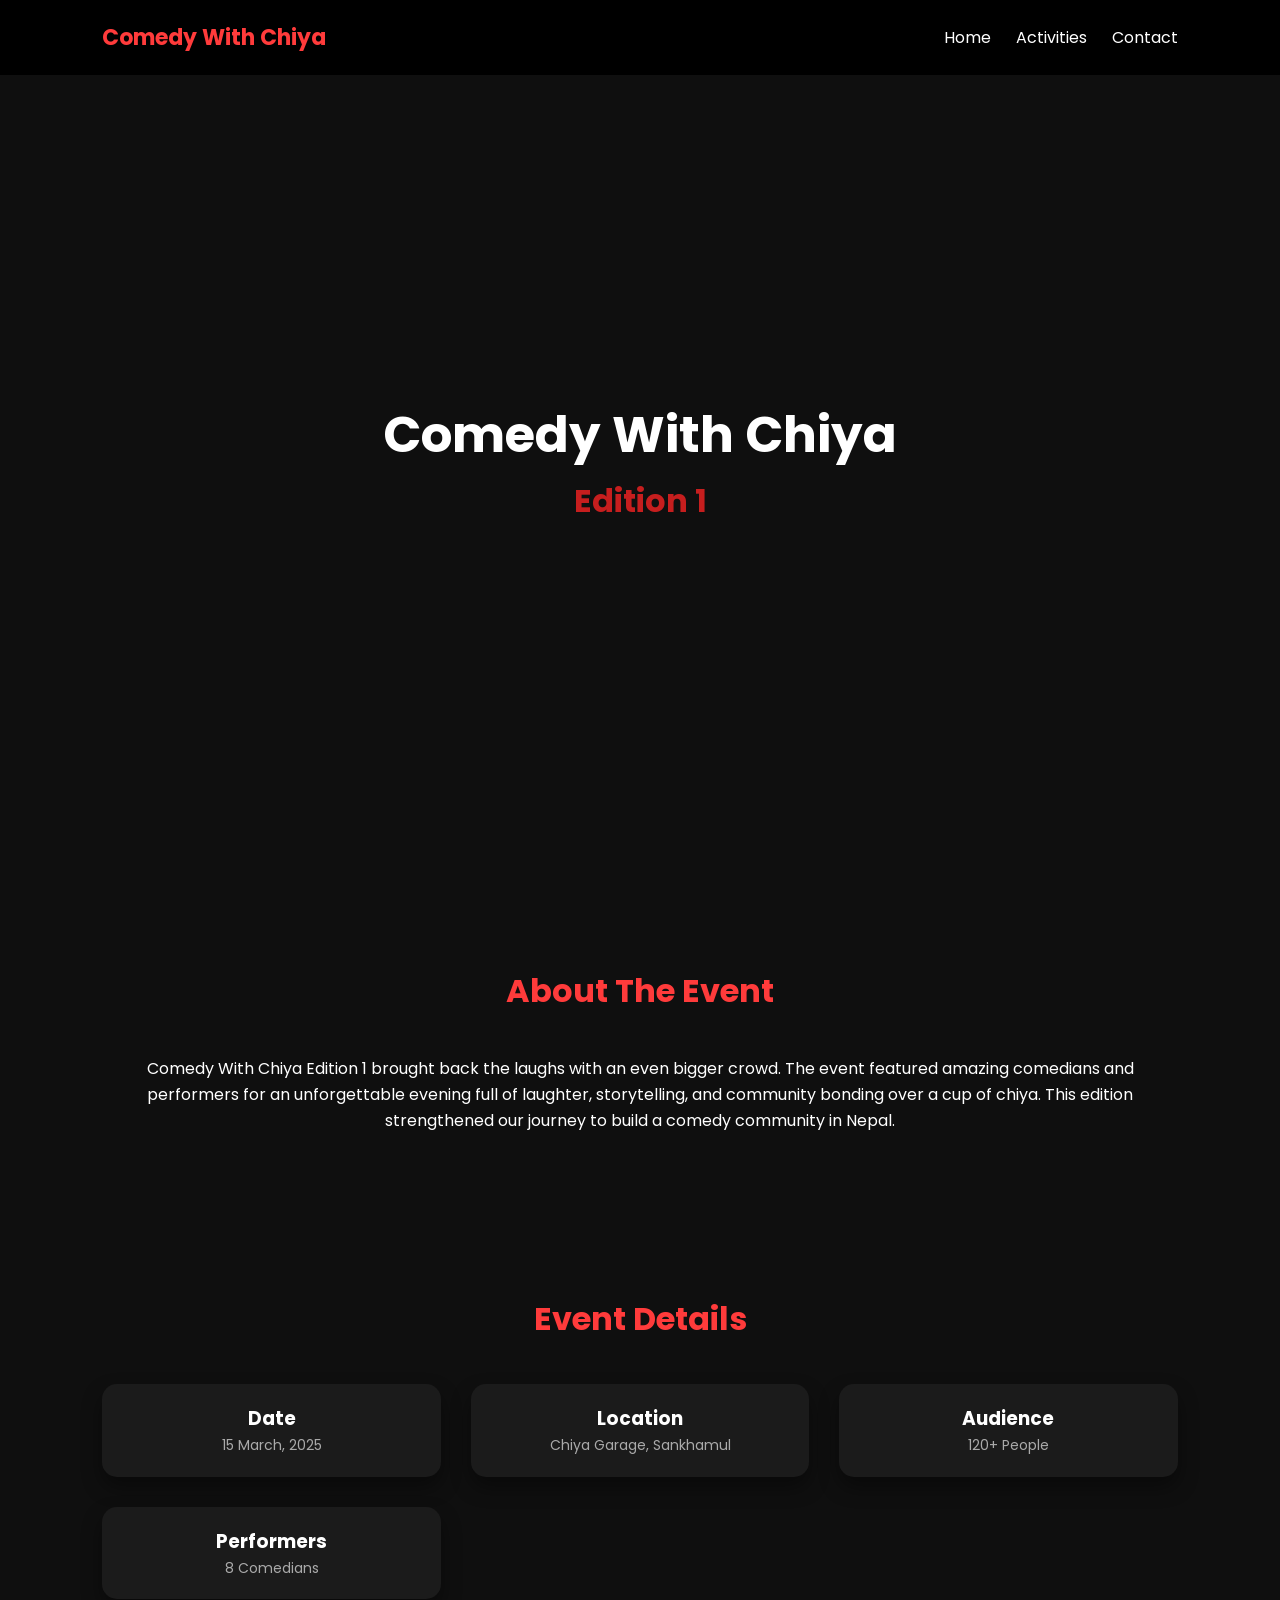
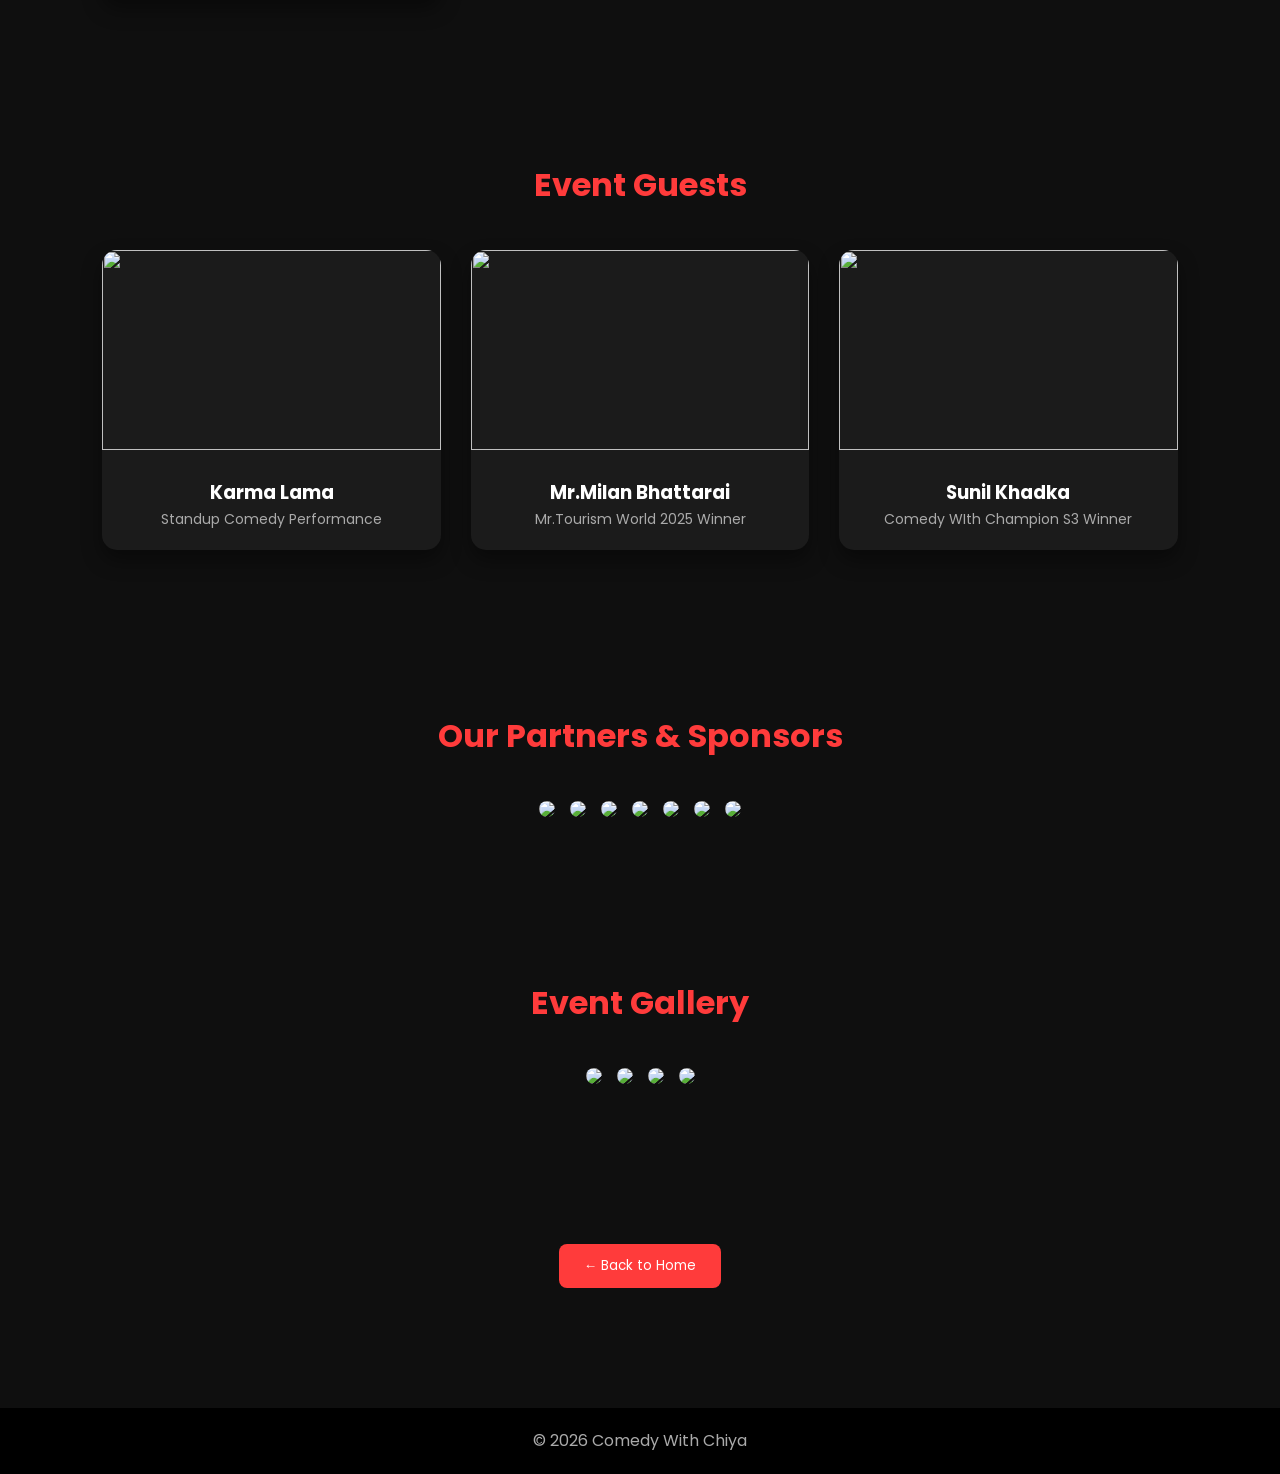
==== edition1.html @ e6fb36c1 "Comedy Chiya" ====
<!DOCTYPE html>
<html lang="en">

<head>
<meta charset="UTF-8">
<meta name="viewport" content="width=device-width, initial-scale=1.0">
<title>Comedy With Chiya | Edition 1</title>
<link rel="stylesheet" href="style.css">
<link href="https://fonts.googleapis.com/css2?family=Poppins:wght@300;400;600;700&display=swap" rel="stylesheet">
</head>

<body>

<!-- NAVBAR -->
<nav class="navbar">

  <a href="index.html" style="text-decoration:none;">
    <h2 class="logo">Comedy With Chiya</h2>
  </a>

  <ul class="menu">
    <li><a href="index.html">Home</a></li>
    <li><a href="index.html#activities">Activities</a></li>
    <li><a href="index.html#contact">Contact</a></li>
  </ul>

  <!-- HAMBURGER BUTTON -->
  <button class="hamburger" aria-label="Toggle menu">
    <span></span>
    <span></span>
    <span></span>
  </button>

</nav>


<!-- HERO -->
<section class="hero" style="background-image: url('images/20250315_151139.jpg');">
  <div class="hero-text">
    <h1>Comedy With Chiya</h1>
    <h2 style="color:rgb(198, 30, 30);">Edition 1</h2>
  </div>
</section>


<!-- ABOUT EVENT -->
<section>
  <h2>About The Event</h2>
  <p>
    Comedy With Chiya Edition 1 brought back the laughs with an even bigger crowd.
    The event featured amazing comedians and performers for an unforgettable evening
    full of laughter, storytelling, and community bonding over a cup of chiya.
    This edition strengthened our journey to build a comedy community in Nepal.
  </p>
</section>


<!-- EVENT DETAILS -->
<section>
  <h2>Event Details</h2>
  <div class="cards">

    <div class="card">
      <div class="card-content">
        <h3>Date</h3>
        <p>15 March, 2025</p>
      </div>
    </div>

    <div class="card">
      <div class="card-content">
        <h3>Location</h3>
        <p>Chiya Garage, Sankhamul</p>
      </div>
    </div>

    <div class="card">
      <div class="card-content">
        <h3>Audience</h3>
        <p>120+ People</p>
      </div>
    </div>

    <div class="card">
      <div class="card-content">
        <h3>Performers</h3>
        <p>8 Comedians</p>
      </div>
    </div>

  </div>
</section>


<!-- MAIN PERFORMERS -->
<section>
  <h2>Event Guests</h2>
  <div class="cards">

    <div class="card">
      <img src="images/605290414_1783597952338507_599690524473842891_n.jpg">
      <div class="card-content">
        <h3>Karma Lama</h3>
        <p>Standup Comedy Performance</p>
      </div>
    </div>

    <div class="card">
      <img src="images/479493125_18373687003140709_1379511952801654436_n.jpg">
      <div class="card-content">
        <h3>Mr.Milan Bhattarai</h3>
        <p>Mr.Tourism World 2025 Winner</p>
      </div>
    </div>

    <div class="card">
      <img src="images/480541341_1792596924871518_2401573149814443411_n.jpg">
      <div class="card-content">
        <h3>Sunil Khadka</h3>
        <p>Comedy WIth Champion S3 Winner </p>
      </div>
    </div>

  </div>
</section>


<!-- SPONSORS -->
<section>
  <h2>Our Partners & Sponsors</h2>
  <div class="gallery">
    <img src="event photo/483905846_122116037486721209_2777648055654787429_n.jpg" style="max-height:120px; width:auto; object-fit:contain;">
    <img src="images/Screenshot 2026-04-01 131326.png" style="max-height:120px; width:auto; object-fit:contain;">
    <img src="event photo/481081699_986468246915918_3793425441811540124_n.jpg" style="max-height:120px; width:auto; object-fit:contain;">
    <img src="event photo/460965126_8203624623025975_8965749640051175262_n.jpg" style="max-height:120px; width:auto; object-fit:contain;">
    <img src="event photo/272788236_283445983794416_6327246006598619368_n.jpg" style="max-height:120px; width:auto; object-fit:contain;">
    <img src="event photo/461852845_122100393128554057_2474220922003408808_n.jpg" style="max-height:120px; width:auto; object-fit:contain;">
    <img src="images/585623380_1371946947626902_627332803210815440_n.jpg" style="max-height:120px; width:auto; object-fit:contain;">
  </div>
</section>


<!-- EVENT GALLERY -->
<section>
  <h2>Event Gallery</h2>
  <div class="gallery">
    <img src="event photo/485134056_122117759498721209_1723653403681498223_n.jpg" style="max-height:120px; width:auto; object-fit:contain;">
    <img src="event photo/485678010_122117759444721209_6529653990307157990_n.jpg" style="max-height:120px; width:auto; object-fit:contain;">
    <img src="event photo/484827165_122117759366721209_2181789212938798368_n.jpg" style="max-height:120px; width:auto; object-fit:contain;">
    <img src="event photo/485145144_122117759108721209_3449005939502560600_n.jpg" style="max-height:120px; width:auto; object-fit:contain;">
  </div>
</section>


<!-- BACK BUTTON -->
<section>
  <a href="index.html">
    <button style="padding:12px 25px; background:#ff3b3b; border:none; border-radius:8px; color:white; cursor:pointer;">
      ← Back to Home
    </button>
  </a>
</section>


<!-- FOOTER -->
<footer>
  <p>© 2026 Comedy With Chiya</p>
</footer>

<script src="script.js"></script>

</body>
</html>
---- style.css ----
*{
  margin:0;
  padding:0;
  box-sizing:border-box;
  font-family:'Poppins',sans-serif;
}

body{
  background:#0f0f0f;
  color:white;
  line-height:1.6;
}

/* NAVBAR */

.navbar{
  display:flex;
  justify-content:space-between;
  align-items:center;
  padding:20px 8%;
  background:#000;
  position:sticky;
  top:0;
  z-index:1000;
}

.logo{
  color:#ff3b3b;
  font-size:22px;
  font-weight:700;
}

.menu{
  list-style:none;
  display:flex;
  gap:25px;
}

.menu a{
  text-decoration:none;
  color:white;
  transition:0.3s;
}

.menu a:hover{
  color:#ff3b3b;
}

/* HAMBURGER */
.hamburger{
  display:none;
  flex-direction:column;
  gap:5px;
  cursor:pointer;
  background:none;
  border:none;
  padding:5px;
  z-index:1100;
}

.hamburger span{
  display:block;
  width:25px;
  height:3px;
  background:white;
  border-radius:3px;
  transition:0.3s;
}

.hamburger.active span:nth-child(1){
  transform:translateY(8px) rotate(45deg);
}

.hamburger.active span:nth-child(2){
  opacity:0;
}

.hamburger.active span:nth-child(3){
  transform:translateY(-8px) rotate(-45deg);
}

/* MOBILE MENU OPEN */
.menu.open{
  display:flex;
}

/* HERO - MAIN SITE */
.hero{
  height:90vh;
  display:flex;
  justify-content:center;
  align-items:center;
  text-align:center;
  background:linear-gradient(rgba(0,0,0,0.6),rgba(0,0,0,0.6)),
  url(images/IMG_0416.jpg);
  background-size:cover;
  background-position:center;
}

.hero-text h1{
  font-size:50px;
}

.hero-text span{
  color:#ff3b3b;
}

.hero-text p{
  margin:15px 0;
  color:#ccc;
}

.hero button{
  padding:12px 25px;
  border:none;
  background:#ff3b3b;
  color:white;
  border-radius:8px;
  cursor:pointer;
  font-weight:600;
  transition:0.3s;
}

.hero button:hover{
  transform:scale(1.05);
}

/* HERO - EDITION PAGES */
.edition-hero {
  height: 80vh;
  display: flex;
  justify-content: center;
  align-items: center;
  text-align: center;
  background-size: cover;
  background-position: center;
  background-repeat: no-repeat;
  position: relative;
}

.edition-hero::before {
  content: '';
  position: absolute;
  top: 0;
  left: 0;
  width: 100%;
  height: 100%;
  background: rgba(0,0,0,0.6);
}

.edition-hero .hero-text {
  position: relative;
  color: white;
  z-index: 1;
}

.edition-hero h1 {
  font-size: 48px;
  margin-bottom: 10px;
  color: #ff3b3b;
}

.edition-hero h2 {
  font-size: 32px;
  margin-bottom: 10px;
}

.edition-hero p {
  color: #ccc;
  font-size: 18px;
}

/* SECTION */
section{
  padding:80px 8%;
  text-align:center;
}

section h2{
  font-size:32px;
  margin-bottom:40px;
  color:#ff3b3b;
}

/* CARDS */
.cards{
  display:grid;
  grid-template-columns:repeat(auto-fit,minmax(250px,1fr));
  gap:30px;
}

.card{
  background:#1b1b1b;
  border-radius:15px;
  overflow:hidden;
  transition:0.3s;
  box-shadow:0 10px 20px rgba(0,0,0,0.4);
}

.card img{
  width:100%;
  height:200px;
  object-fit:cover;
}

.card-content{
  padding:20px;
}

.card p{
  color:#aaa;
  font-size:14px;
}

.card span{
  display:inline-block;
  margin-top:10px;
  color:#ff3b3b;
  font-weight:600;
}

.card:hover{
  transform:translateY(-10px);
  box-shadow:0 20px 40px rgba(0,0,0,0.6);
}

.card-link{
  text-decoration:none;
  color:white;
}


/* TEAM SECTION */
#team{
  padding:80px 8%;
  text-align:center;
}

#team h2{
  font-size:32px;
  margin-bottom:40px;
  color:#ff3b3b;
}

.team-card{
  background:#1b1b1b;
  border-radius:15px;
  overflow:hidden;
  transition:0.3s;
  box-shadow:0 10px 25px rgba(0,0,0,0.4);
}

.team-card img{
  width:100%;
  height:260px;
  object-fit:cover;
  object-position:top;
  display:block;
}

.team-info{
  padding:20px;
}

.team-info h3{
  font-size:18px;
  margin-bottom:5px;
}

.team-info p{
  color:#aaa;
  font-size:14px;
}

.team-card:hover{
  transform:translateY(-10px);
  box-shadow:0 0 20px rgba(255,59,59,0.3);
}

/* GALLERY */
.gallery{
  display:flex;
  flex-wrap:wrap;
  gap:15px;
  justify-content:center;
}

.gallery img{
  max-height:120px;
  width:auto;
  object-fit:contain;
  border-radius:8px;
}

/* CONTACT */
form{
  max-width:500px;
  margin:auto;
  display:flex;
  flex-direction:column;
  gap:15px;
}

input,textarea{
  padding:12px;
  border:none;
  border-radius:8px;
  background:#1b1b1b;
  color:white;
}

textarea{
  height:120px;
  resize:none;
}

form button{
  background:#ff3b3b;
  border:none;
  padding:12px;
  border-radius:8px;
  color:white;
  font-weight:600;
  cursor:pointer;
}

/* FOOTER */
footer{
  text-align:center;
  padding:20px;
  background:#000;
  color:#aaa;
  margin-top:40px;
}

/* MOBILE */
@media(max-width:768px){
  .hero-text h1{
    font-size:35px;
  }
  .edition-hero h1{
    font-size:32px;
  }
  .edition-hero h2{
    font-size:24px;
  }
  .edition-hero p{
    font-size:16px;
  }

  /* Hide desktop menu, show hamburger */
  .menu{
    display:none;
    position:fixed;
    top:0;
    left:0;
    width:100%;
    height:100vh;
    background:#000;
    flex-direction:column;
    justify-content:center;
    align-items:center;
    gap:35px;
    z-index:1000;
  }

  .menu a{
    font-size:22px;
    font-weight:600;
  }

  .hamburger{
    display:flex;
  }
}
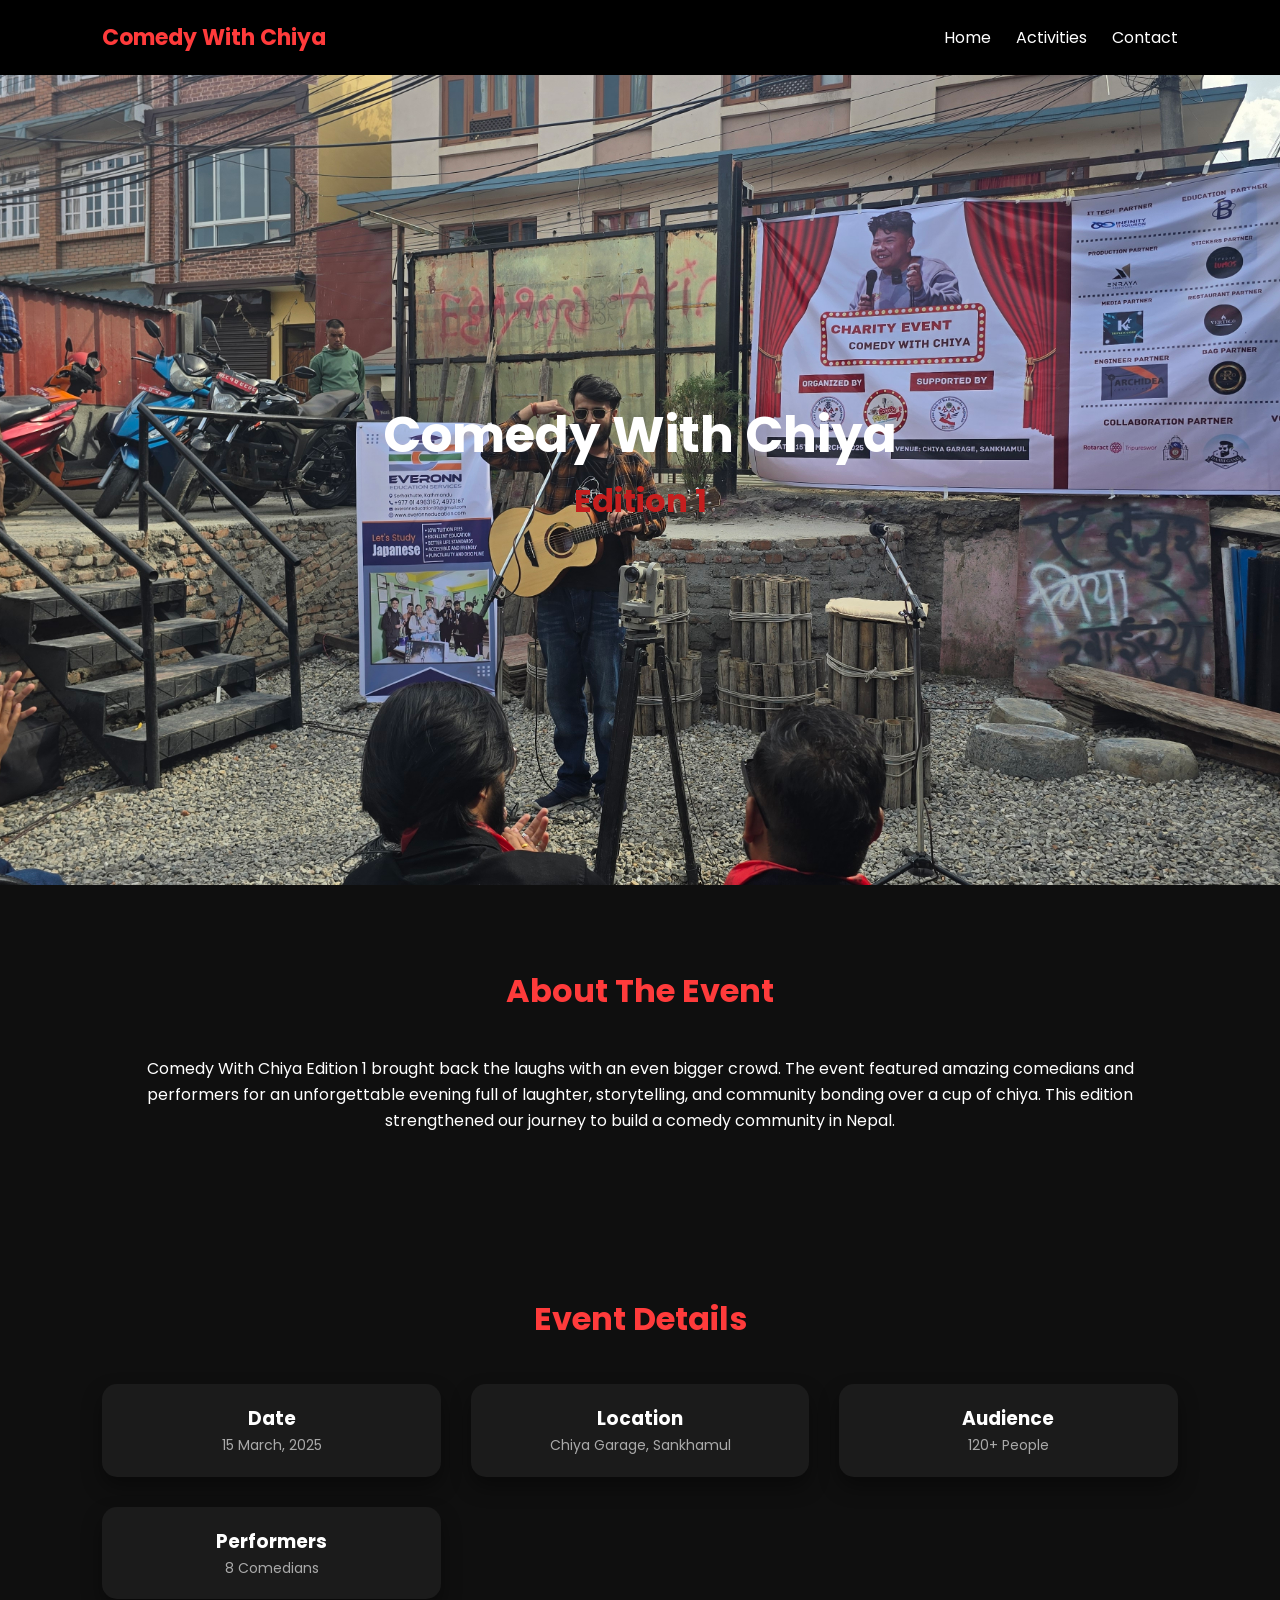
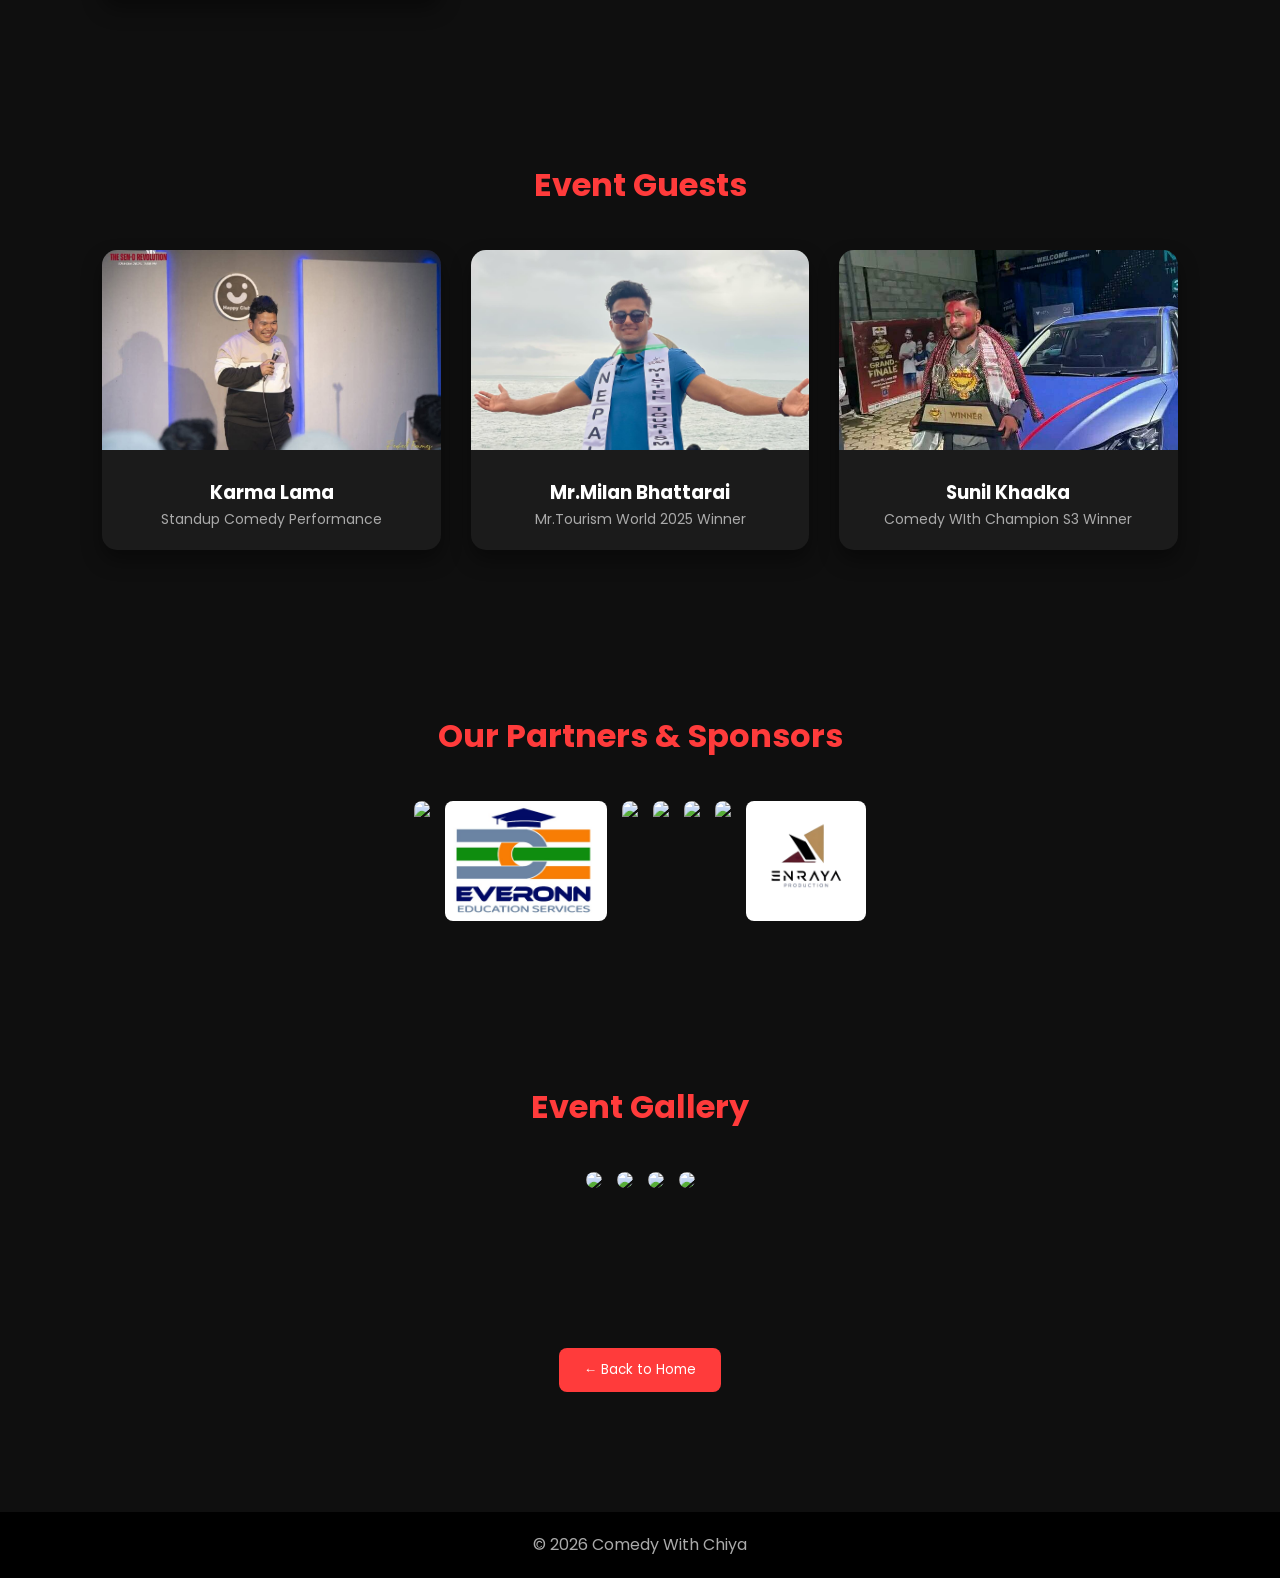
==== commit 9f9ea97f: "Comedy Chiya" ====
(no text change in the page or its own stylesheets)
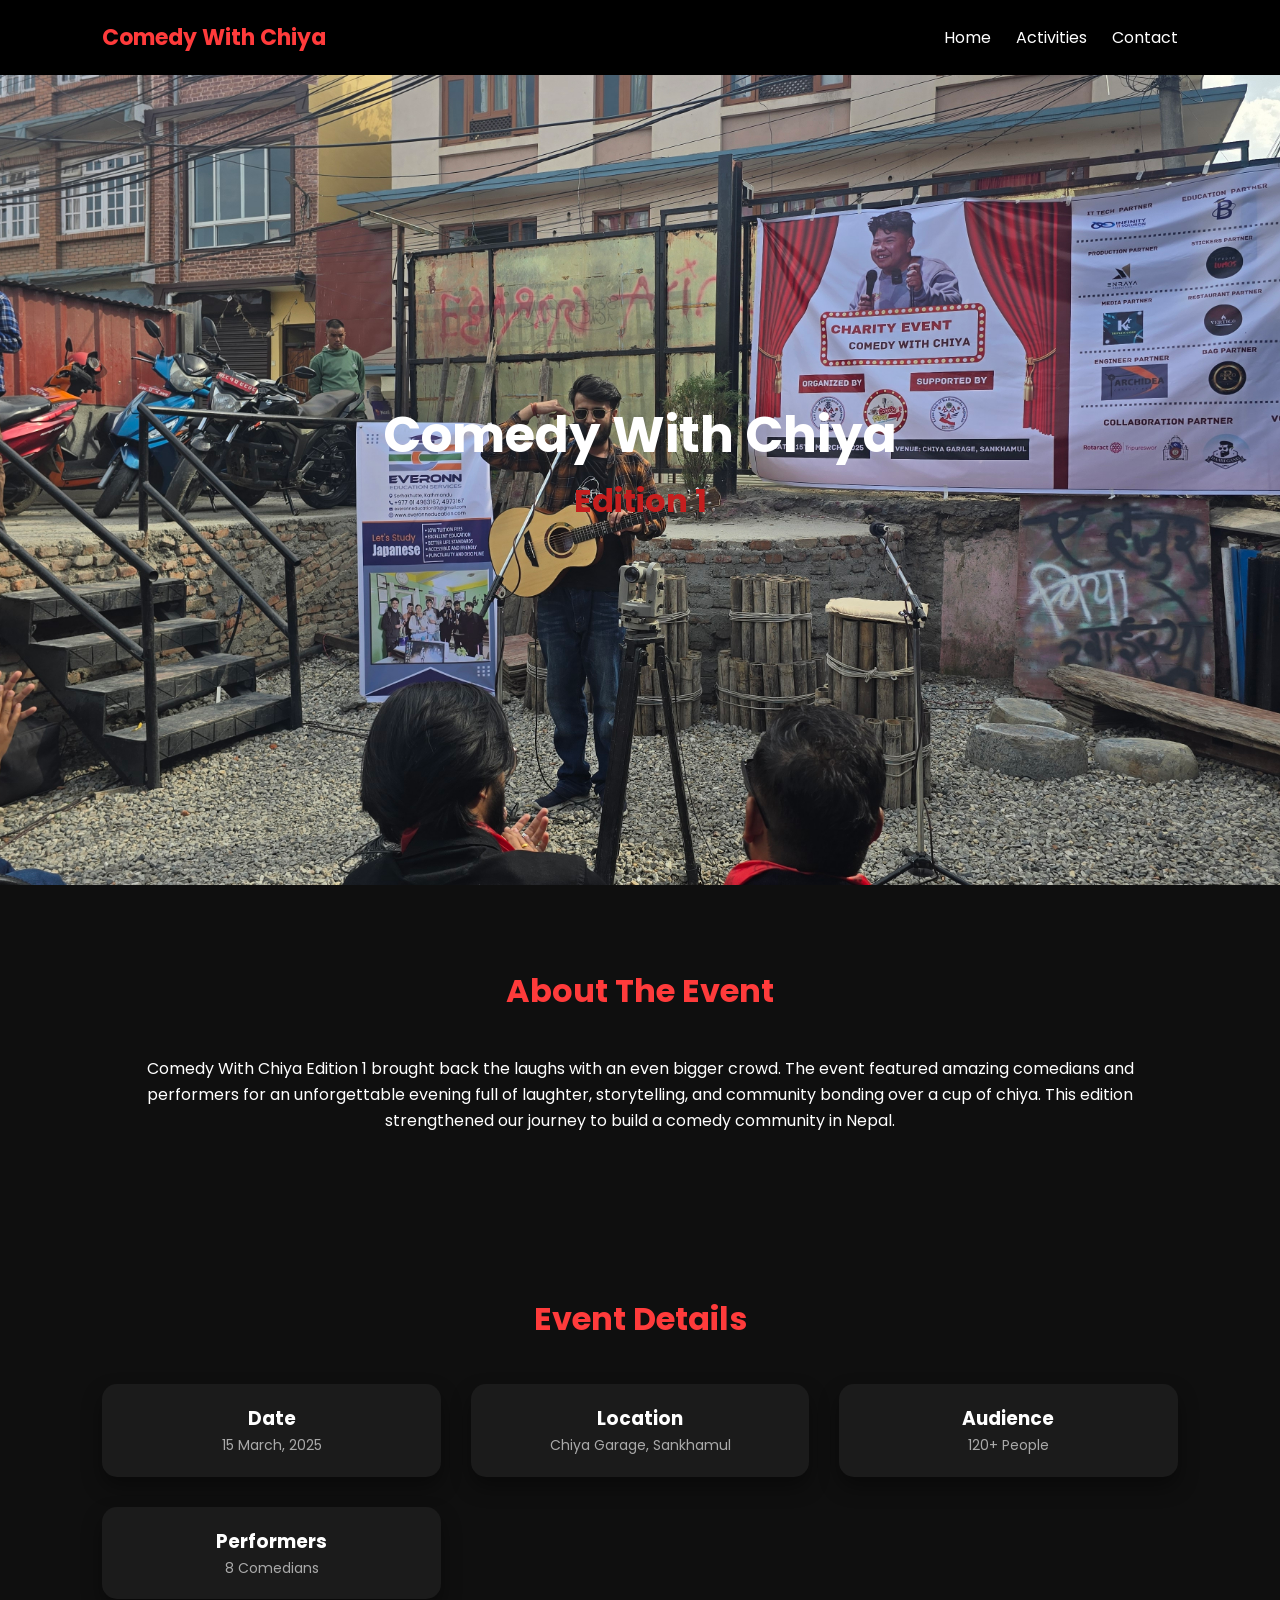
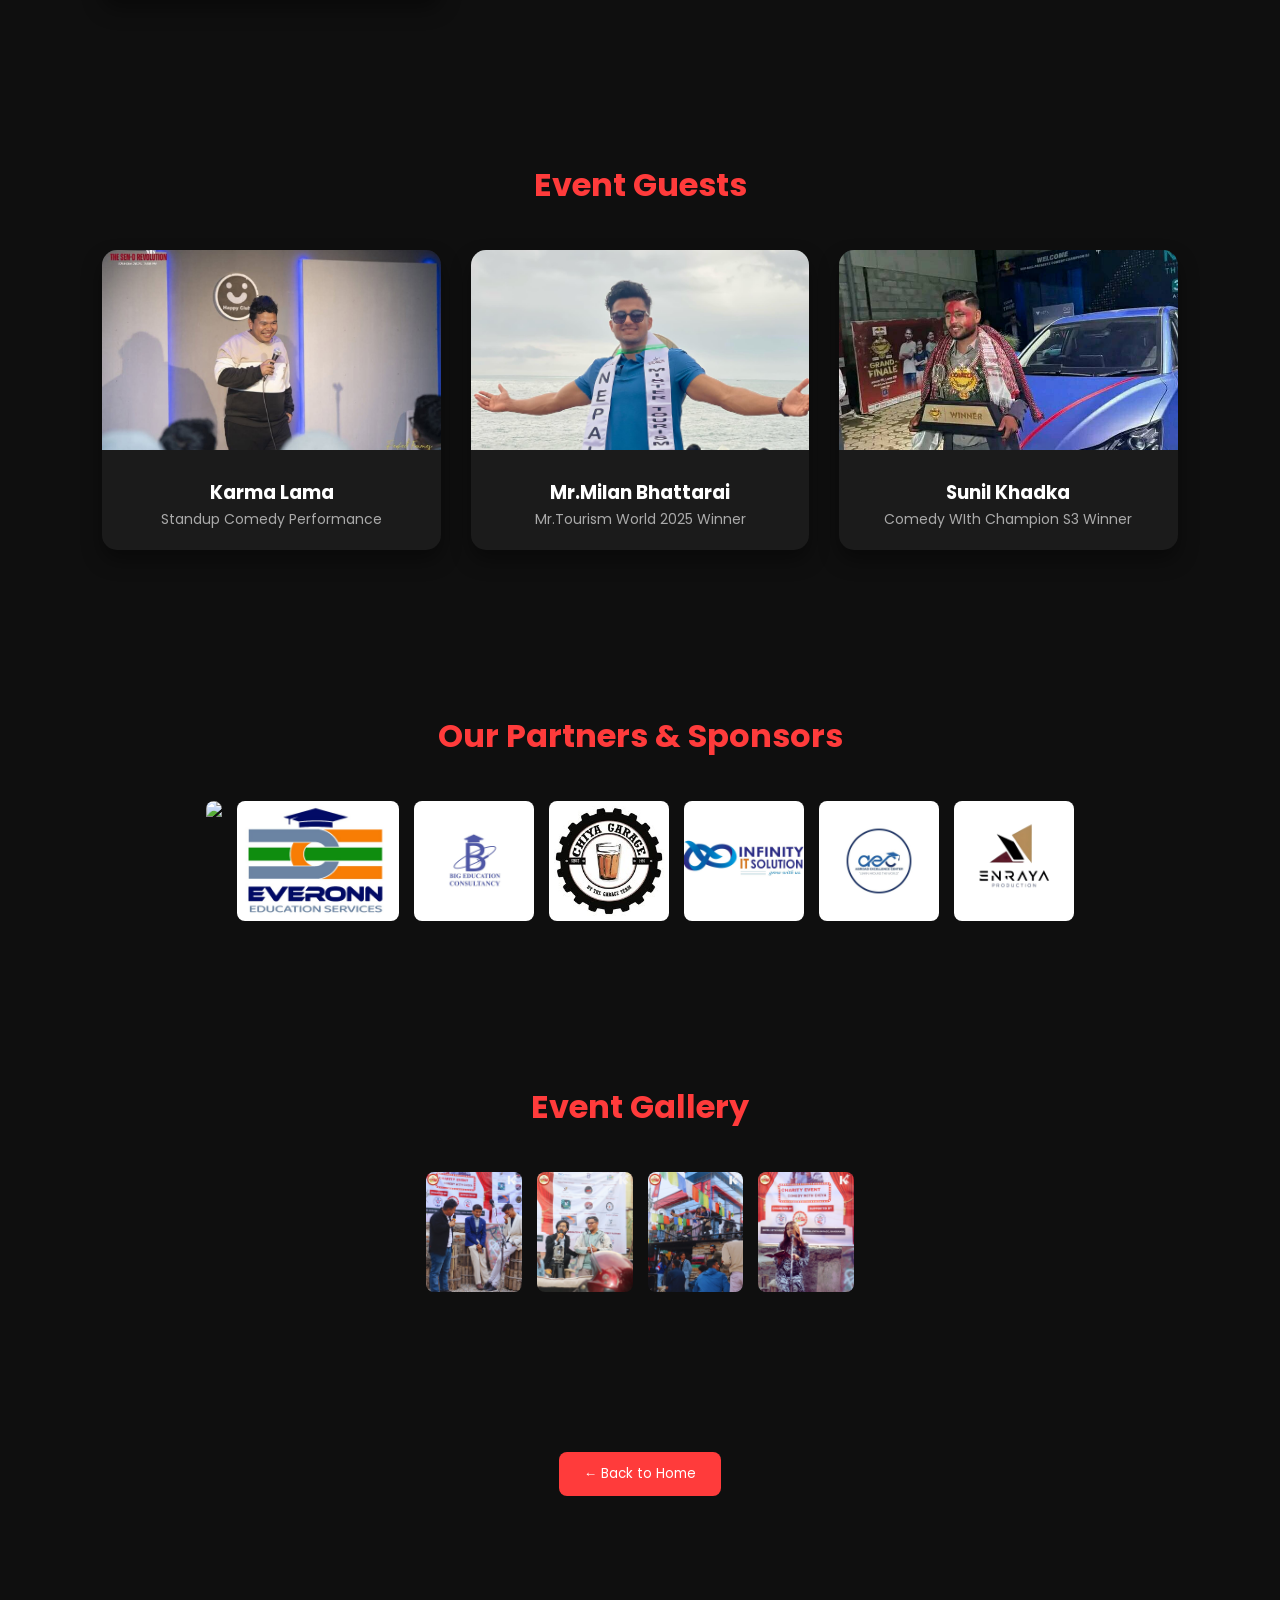
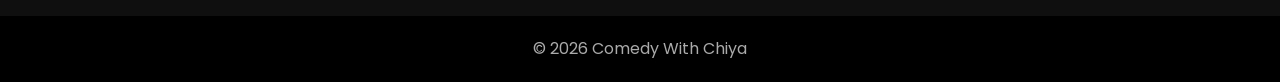
==== commit 15925e8b: "Comedy Chiya" ====
--- a/edition1.html
+++ b/edition1.html
@@ -131,10 +131,10 @@
   <div class="gallery">
     <img src="event photo/483905846_122116037486721209_2777648055654787429_n.jpg" style="max-height:120px; width:auto; object-fit:contain;">
     <img src="images/Screenshot 2026-04-01 131326.png" style="max-height:120px; width:auto; object-fit:contain;">
-    <img src="event photo/481081699_986468246915918_3793425441811540124_n.jpg" style="max-height:120px; width:auto; object-fit:contain;">
-    <img src="event photo/460965126_8203624623025975_8965749640051175262_n.jpg" style="max-height:120px; width:auto; object-fit:contain;">
-    <img src="event photo/272788236_283445983794416_6327246006598619368_n.jpg" style="max-height:120px; width:auto; object-fit:contain;">
-    <img src="event photo/461852845_122100393128554057_2474220922003408808_n.jpg" style="max-height:120px; width:auto; object-fit:contain;">
+    <img src="event/481081699_986468246915918_3793425441811540124_n.jpg" style="max-height:120px; width:auto; object-fit:contain;">
+    <img src="event/460965126_8203624623025975_8965749640051175262_n.jpg" style="max-height:120px; width:auto; object-fit:contain;">
+    <img src="event/272788236_283445983794416_6327246006598619368_n.jpg" style="max-height:120px; width:auto; object-fit:contain;">
+    <img src="event/461852845_122100393128554057_2474220922003408808_n.jpg" style="max-height:120px; width:auto; object-fit:contain;">
     <img src="images/585623380_1371946947626902_627332803210815440_n.jpg" style="max-height:120px; width:auto; object-fit:contain;">
   </div>
 </section>
@@ -144,10 +144,10 @@
 <section>
   <h2>Event Gallery</h2>
   <div class="gallery">
-    <img src="event photo/485134056_122117759498721209_1723653403681498223_n.jpg" style="max-height:120px; width:auto; object-fit:contain;">
-    <img src="event photo/485678010_122117759444721209_6529653990307157990_n.jpg" style="max-height:120px; width:auto; object-fit:contain;">
-    <img src="event photo/484827165_122117759366721209_2181789212938798368_n.jpg" style="max-height:120px; width:auto; object-fit:contain;">
-    <img src="event photo/485145144_122117759108721209_3449005939502560600_n.jpg" style="max-height:120px; width:auto; object-fit:contain;">
+    <img src="event/485134056_122117759498721209_1723653403681498223_n.jpg" style="max-height:120px; width:auto; object-fit:contain;">
+    <img src="event/485678010_122117759444721209_6529653990307157990_n.jpg" style="max-height:120px; width:auto; object-fit:contain;">
+    <img src="event/484827165_122117759366721209_2181789212938798368_n.jpg" style="max-height:120px; width:auto; object-fit:contain;">
+    <img src="event/485145144_122117759108721209_3449005939502560600_n.jpg" style="max-height:120px; width:auto; object-fit:contain;">
   </div>
 </section>
 
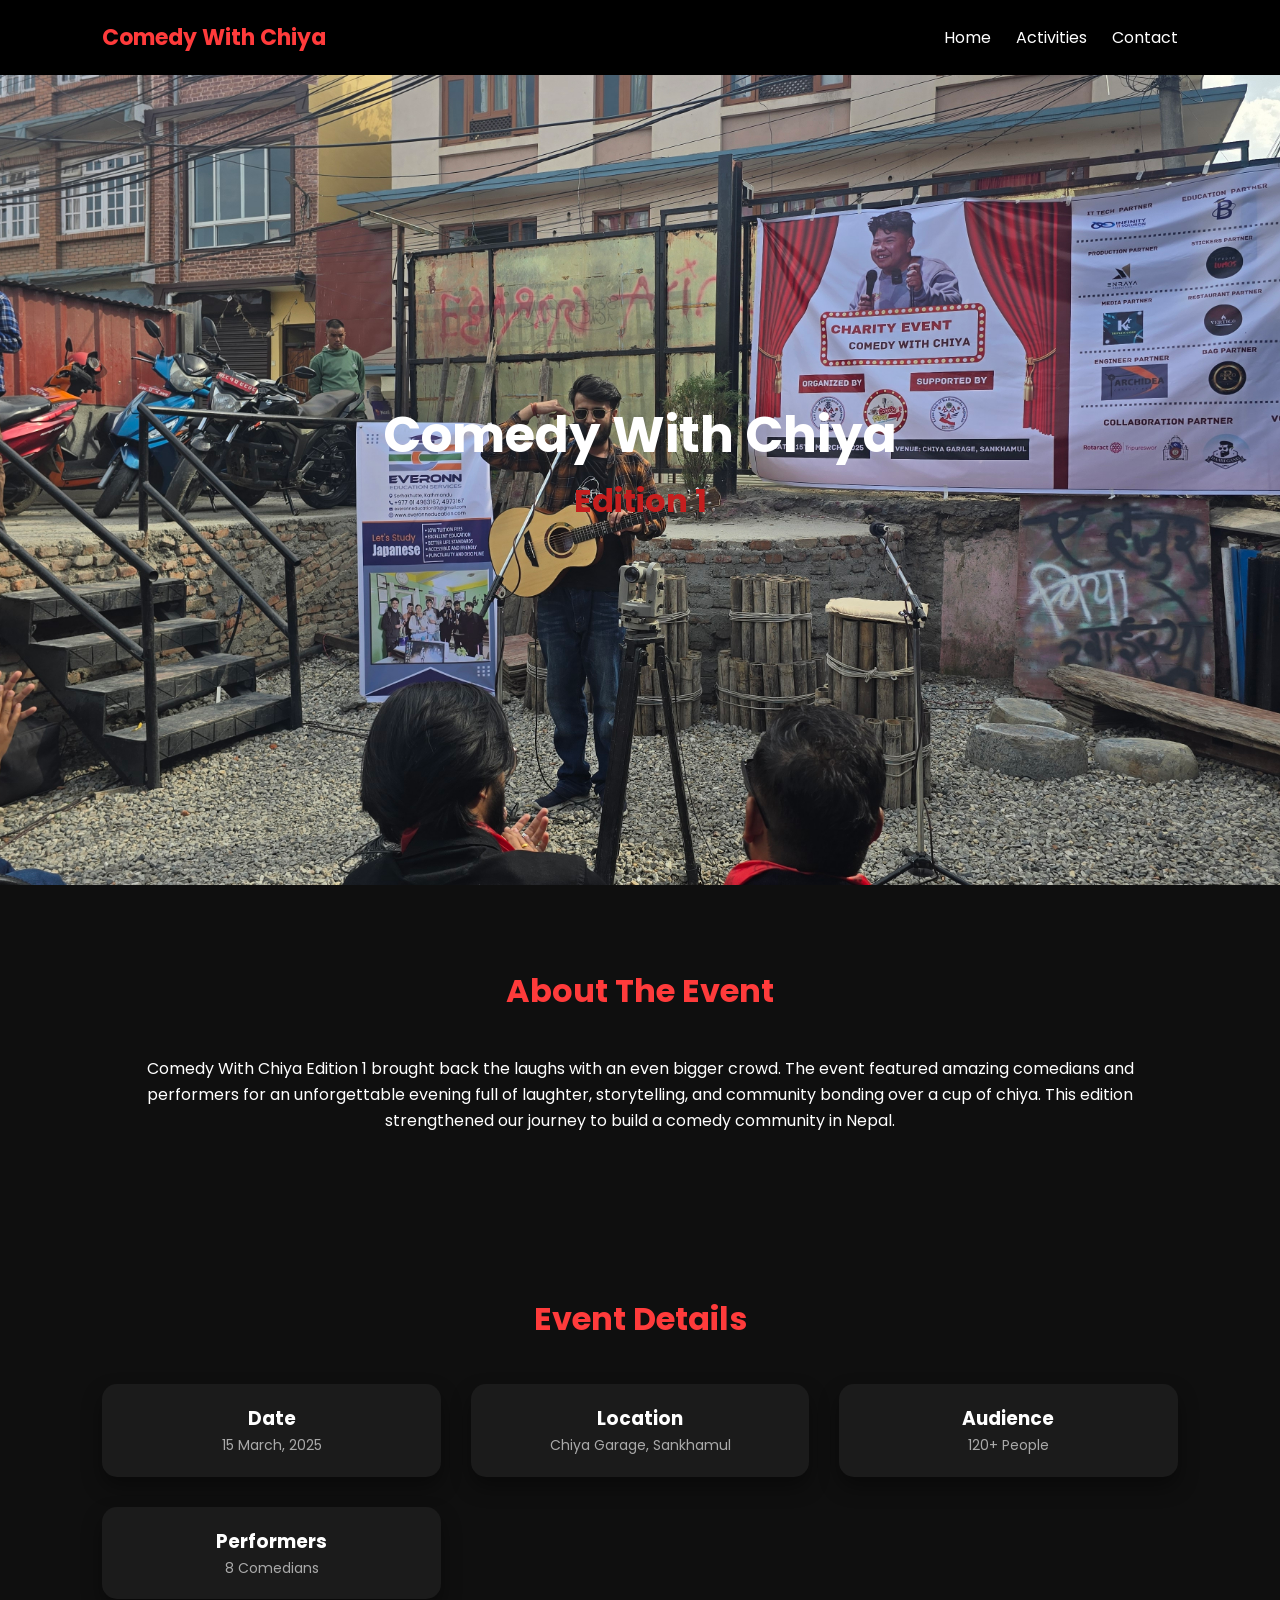
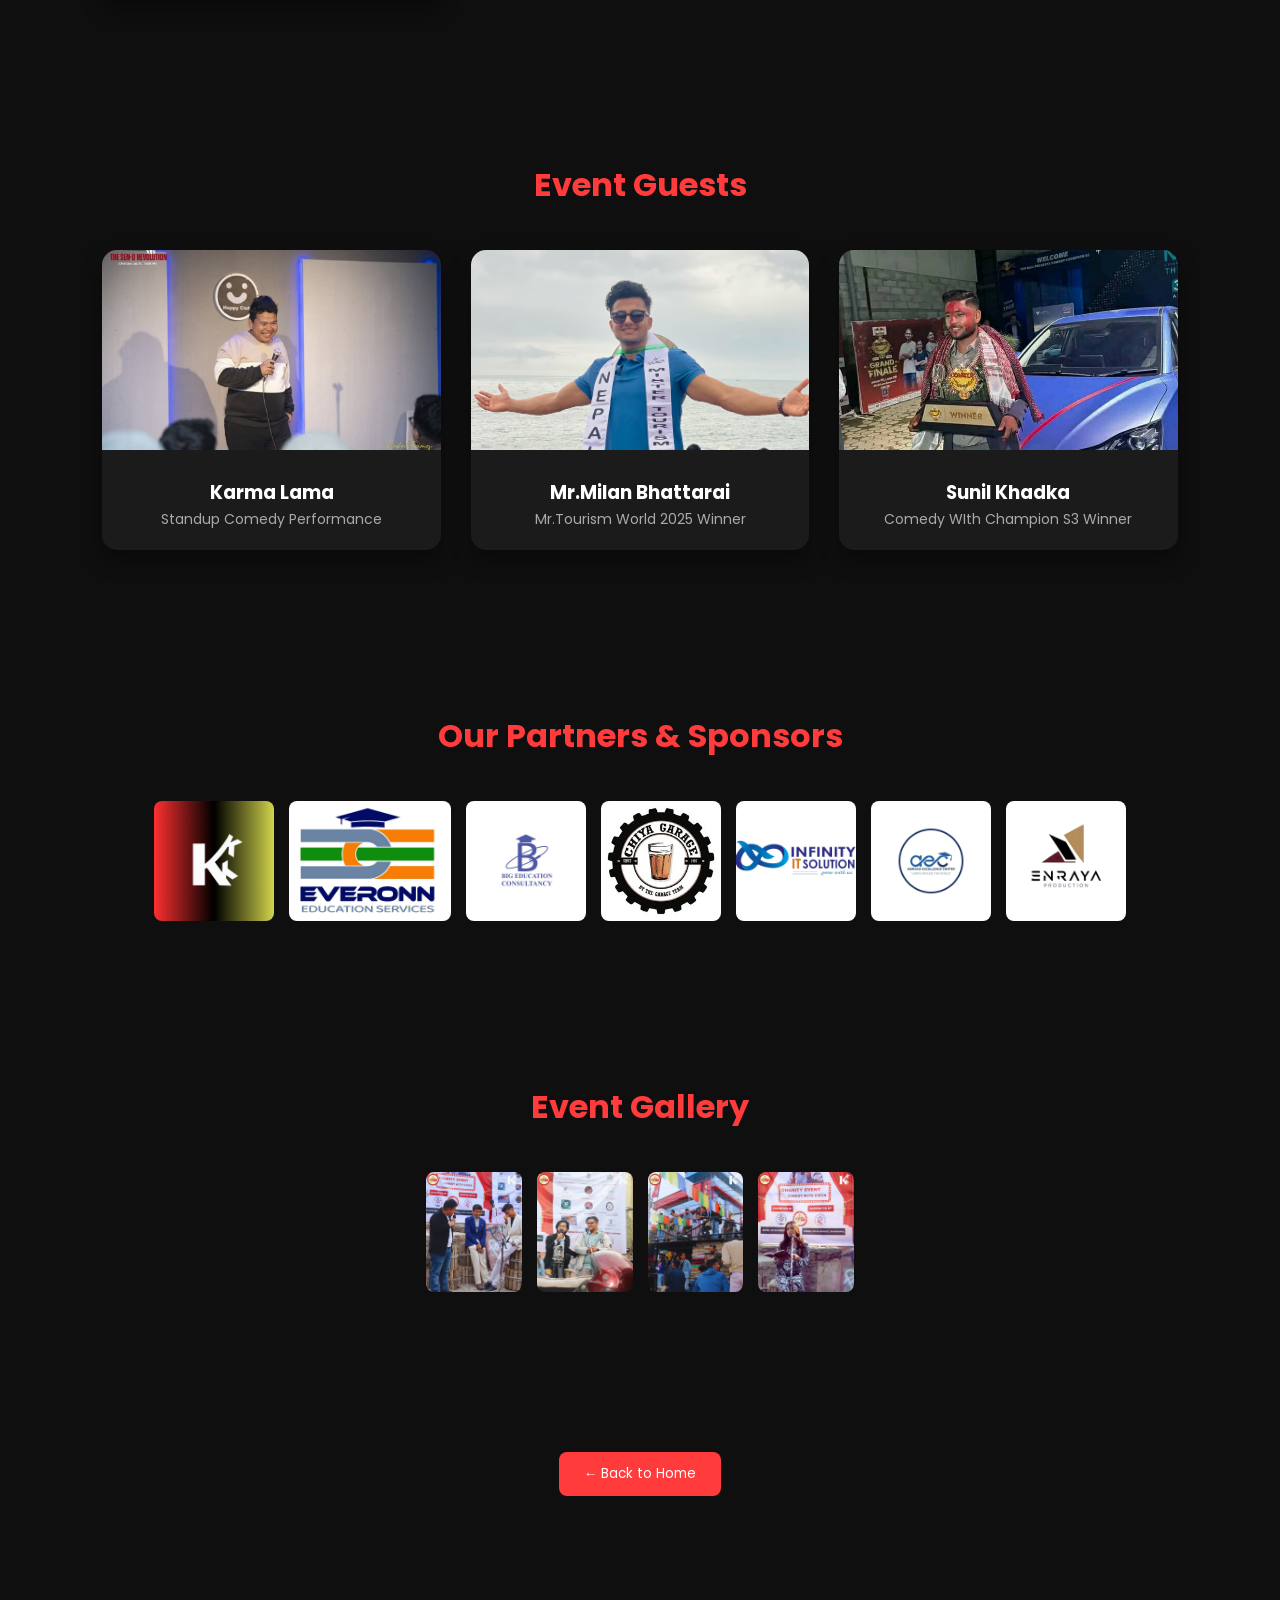
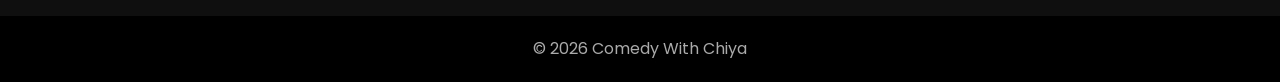
==== commit caac94ae: "Comedy Chiya" ====
--- a/edition1.html
+++ b/edition1.html
@@ -129,7 +129,7 @@
 <section>
   <h2>Our Partners & Sponsors</h2>
   <div class="gallery">
-    <img src="event photo/483905846_122116037486721209_2777648055654787429_n.jpg" style="max-height:120px; width:auto; object-fit:contain;">
+    <img src="event/483905846_122116037486721209_2777648055654787429_n.jpg" style="max-height:120px; width:auto; object-fit:contain;">
     <img src="images/Screenshot 2026-04-01 131326.png" style="max-height:120px; width:auto; object-fit:contain;">
     <img src="event/481081699_986468246915918_3793425441811540124_n.jpg" style="max-height:120px; width:auto; object-fit:contain;">
     <img src="event/460965126_8203624623025975_8965749640051175262_n.jpg" style="max-height:120px; width:auto; object-fit:contain;">
